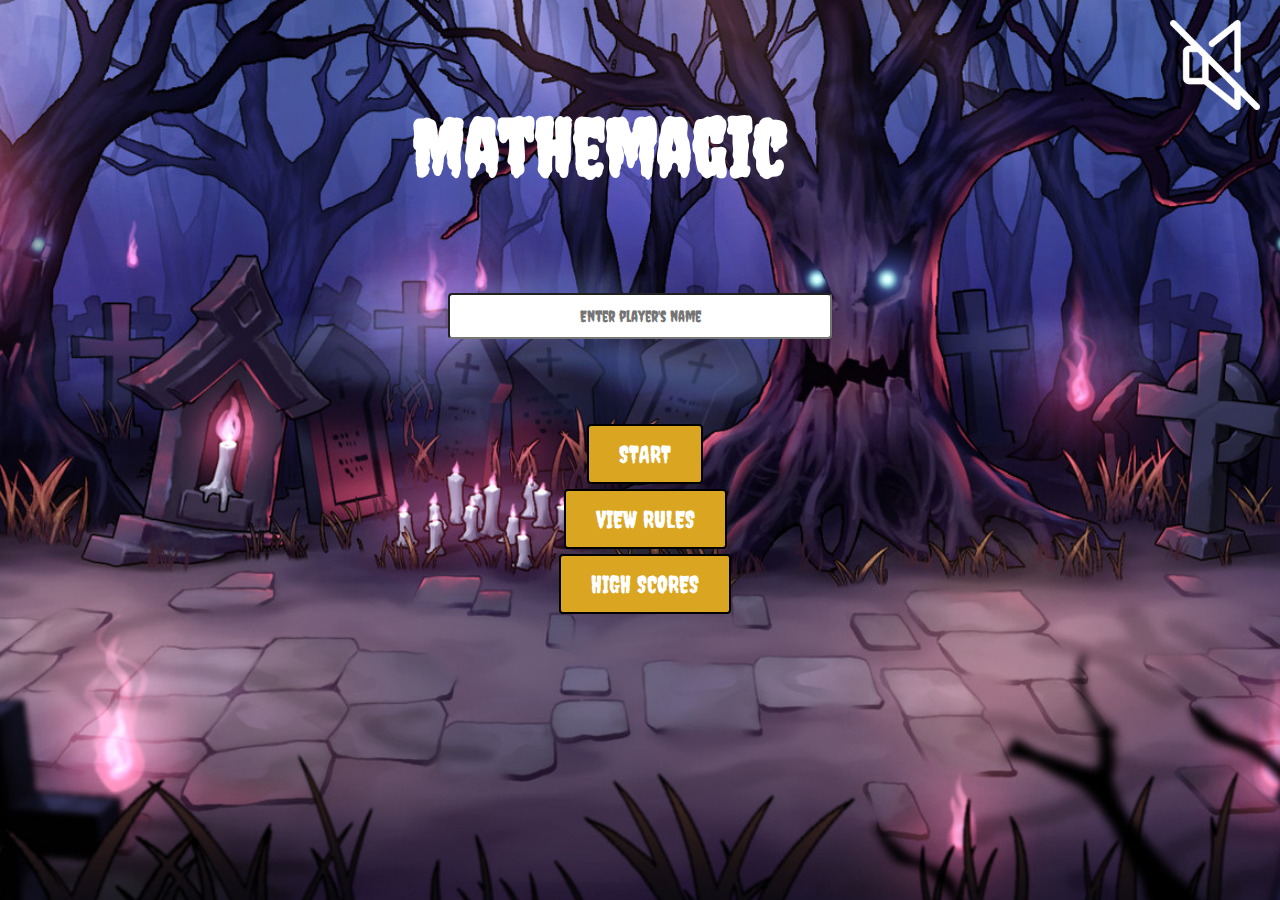
==== index.html @ 8408daf9 "added audio" ====
<!DOCTYPE html>
<html lang="en">

<head>
    <meta charset="UTF-8">
    <meta http-equiv="X-UA-Compatible" content="IE=edge">
    <meta name="viewport" content="width=device-width, initial-scale=1.0">
    <link rel="stylesheet" href="main.css">

    <link href="https://fonts.googleapis.com/css2?family=Creepster&display=swap" rel="stylesheet">
    <title>Mathemagic</title>
</head>

<body>
    <main class="main-section">
        <div id="sound-section">
            <img src="assets/volume_on.png" hidden>
            <img src="assets/volume_off.png">

        </div>

        <div class="game-title">
            <h1>Mathemagic</h1>
        </div>


        <div class="input-box">
            <input class="input" id="text-input" type="text" placeholder="Enter player's name" />

        </div>


        <div class="btn-container">
            <button class="btn store">Start</button>
            <button class="btn store">View Rules</button>
            <button class="btn store">High Scores</button>

        </div>

    </main>

    <script type="text/javascript" src="app.js"></script>

</body>

</html>
---- main.css ----
*,
*::before,
*::after {
    box-sizing: border-box;
    margin: 0;
}

:root {}

body {
    align-items: center;
}

.main-section {
    height: 100vh;
    z-index: 1;
    position: relative;
    background-image: url("assets/halloween_bg.jpg");
    background-repeat: no-repeat;
    background-position: center center;
    background-size: cover;
}

#sound-section img {
    filter: invert(100%) sepia(6%) saturate(0%) hue-rotate(70deg) brightness(108%) contrast(108%);
    height: 10vh;
    float: right;
    margin-right: 20px;
    margin-top: 20px;
}

.game-title {
    color: #fff;
    text-align: center;
    font-size: 2.5rem;
    padding-top: 100px;
    padding-left: 30px;
}

.game-title h1 {
    font-family: 'Creepster', cursive;
}

.input {
    font-size: 16px;
    font-size: 1rem;
    font-family: 'Creepster', cursive;
    padding: 0.75em 1.5em;
    background-color: #fff;
    width: 30vw;
    text-align: center;
    margin: auto;
    display: block;
    border-radius: 4px;
}

.input-box {
    padding-top: 100px;
}

.btn-container {
    display: flex;
    flex-flow: column wrap;
    align-items: center;
    justify-content: center;
    padding-top: 80px
}

.btn {
    border: 2px solid black;
    background-color: goldenrod;
    color: white;
    border-radius: 4px;
    padding: 14px 30px;
    font-size: 1.5rem;
    font-weight: 400;
    font-family: 'Creepster', cursive;
    text-transform: uppercase;
    cursor: pointer;
    margin-top: 5px;
    margin-left: 10px;
    text-transform: uppercase;
}

.btn:hover {
    background-color: white;
    color: goldenrod;
}
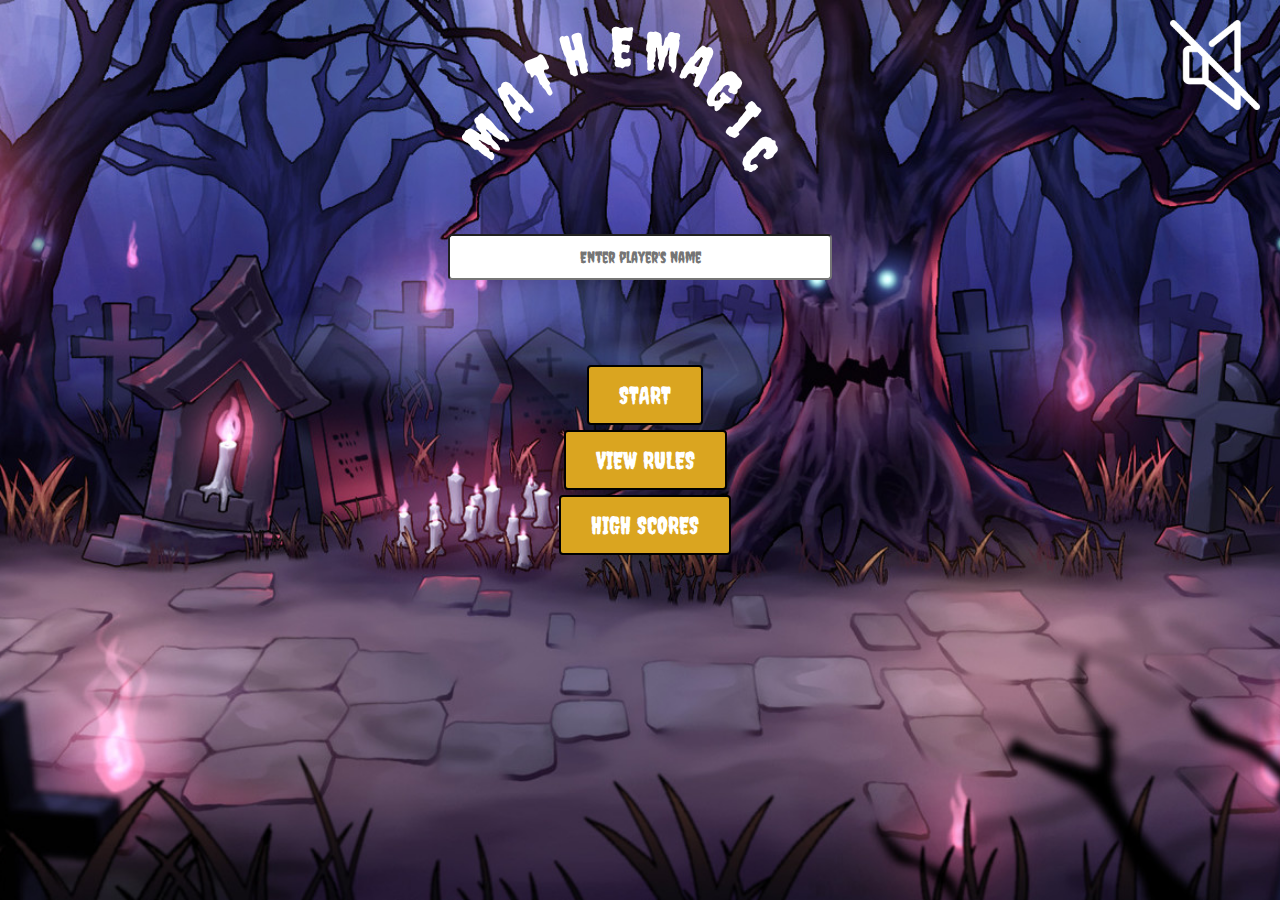
==== commit ecd3ffc4: "rule page" ====
--- a/index.html
+++ b/index.html
@@ -5,7 +5,9 @@
     <meta charset="UTF-8">
     <meta http-equiv="X-UA-Compatible" content="IE=edge">
     <meta name="viewport" content="width=device-width, initial-scale=1.0">
-    <link rel="stylesheet" href="main.css">
+    <link rel="stylesheet" href="css/main.css">
+    <link rel="stylesheet" href="css/high-score.css">
+
 
     <link href="https://fonts.googleapis.com/css2?family=Creepster&display=swap" rel="stylesheet">
     <title>Mathemagic</title>
@@ -13,15 +15,27 @@
 
 <body>
     <main class="main-section">
+
         <div id="sound-section">
             <img src="assets/volume_on.png" hidden>
             <img src="assets/volume_off.png">
 
         </div>
 
-        <div class="game-title">
-            <h1>Mathemagic</h1>
+
+        <div class="high-score-style">
+            <span class="h1">M</span>
+            <span class="i1">A</span>
+            <span class="g1">T</span>
+            <span class="h2">H</span>
+            <span class="s1">E</span>
+            <span class="c1">M</span>
+            <span class="o1">A</span>
+            <span class="r1">G</span>
+            <span class="e1">I</span>
+            <span class="s2">C</span>
         </div>
+
 
 
         <div class="input-box">
@@ -33,13 +47,18 @@
         <div class="btn-container">
             <button class="btn store">Start</button>
             <button class="btn store">View Rules</button>
-            <button class="btn store">High Scores</button>
+            <a href="/pages/high-score.html">
+                <button class="btn store">High Scores</button>
+            </a>
+
 
         </div>
 
+
+
     </main>
 
-    <script type="text/javascript" src="app.js"></script>
+    <script type="text/javascript" src="/js/app.js"></script>
 
 </body>
 
--- a/css/main.css
+++ b/css/main.css
@@ -0,0 +1,90 @@
+*,
+*::before,
+*::after {
+    box-sizing: border-box;
+    margin: 0;
+}
+
+:root {}
+
+body {
+    align-items: center;
+}
+
+.main-section {
+    height: 100vh;
+    z-index: 1;
+    position: relative;
+    background-image: url("assets/halloween_bg.jpg");
+    background-repeat: no-repeat;
+    background-position: center center;
+    background-size: cover;
+}
+
+
+#sound-section img {
+    filter: invert(100%) sepia(6%) saturate(0%) hue-rotate(70deg) brightness(108%) contrast(108%);
+    height: 10vh;
+    float: right;
+    margin-right: 20px;
+    margin-top: 20px;
+}
+
+.game-title {
+    color: #fff;
+    text-align: center;
+    font-size: 2.5rem;
+    padding-top: 100px;
+    padding-left: 30px;
+}
+
+.game-title h1 {
+    font-family: 'Creepster', cursive;
+}
+
+.input {
+    font-size: 16px;
+    font-size: 1rem;
+    font-family: 'Creepster', cursive;
+    padding: 0.75em 1.5em;
+    background-color: #fff;
+    width: 30vw;
+    text-align: center;
+    margin: auto;
+    display: block;
+    border-radius: 4px;
+}
+
+.input-box {
+    padding-top: 100px;
+}
+
+.btn-container {
+    display: flex;
+    flex-flow: column wrap;
+    align-items: center;
+    justify-content: center;
+    padding-top: 80px
+}
+
+.btn {
+    border: 2px solid black;
+    background-color: goldenrod;
+    color: white;
+    border-radius: 4px;
+    padding: 14px 30px;
+    font-size: 1.5rem;
+    font-weight: 400;
+    font-family: 'Creepster', cursive;
+    text-transform: uppercase;
+    cursor: pointer;
+    margin-top: 5px;
+    margin-left: 10px;
+    text-transform: uppercase;
+}
+
+.btn:hover {
+    background-color: white;
+    color: goldenrod;
+}
+
--- a/css/high-score.css
+++ b/css/high-score.css
@@ -0,0 +1,85 @@
+*,
+*::before,
+*::after {
+    box-sizing: border-box;
+    margin: 0;
+}
+
+body {
+    align-items: center;
+    font-family: 'Creepster', cursive;
+}
+
+.main-section {
+    height: 100vh;
+    z-index: 1;
+    position: relative;
+    background-image: url("/assets/halloween_bg.jpg");
+    background-repeat: no-repeat;
+    background-position: center center;
+    background-size: cover;
+}
+
+.dark-bg>div {
+    width: 100%;
+    height: 100%;
+    background-color: rgba(0, 0, 0, 0.5);
+}
+
+p {
+    margin-top: 20px;
+    display: inline-block;
+}
+
+.high-score-style {
+    text-align: center;
+    padding-left: 120px;
+    font-family: 'Creepster', cursive;
+    padding-top: 70px;
+    font-size: 55px;
+    color: white;
+}
+
+.h1 {
+    transform: translate(9px, 35px) rotate( -50deg);
+}
+
+.i1 {
+    transform: translate(-6px, -1px) rotate( -38deg);
+}
+
+.g1 {
+    transform: translate(-14px, -26px) rotate( -27deg);
+}
+
+.h2 {
+    transform: translate(-18px, -48px) rotate( -15deg);
+}
+
+.s1 {
+    transform: translate(-7px, -55px) rotate( -1deg);
+}
+
+.c1 {
+    transform: translate(-10px, -51px) rotate( 4deg);
+}
+
+.o1 {
+    transform: translate(-17px, -37px) rotate( 29deg);
+}
+
+.r1 {
+    transform: translate(-30px, -11px) rotate( 40deg);
+}
+
+.e1 {
+    transform: translate(-44px, 18px) rotate( 41deg);
+}
+
+.s2 {
+    transform: translate(-61px, 52px) rotate( 45deg);
+}
+
+span {
+    display: inline-block;
+}